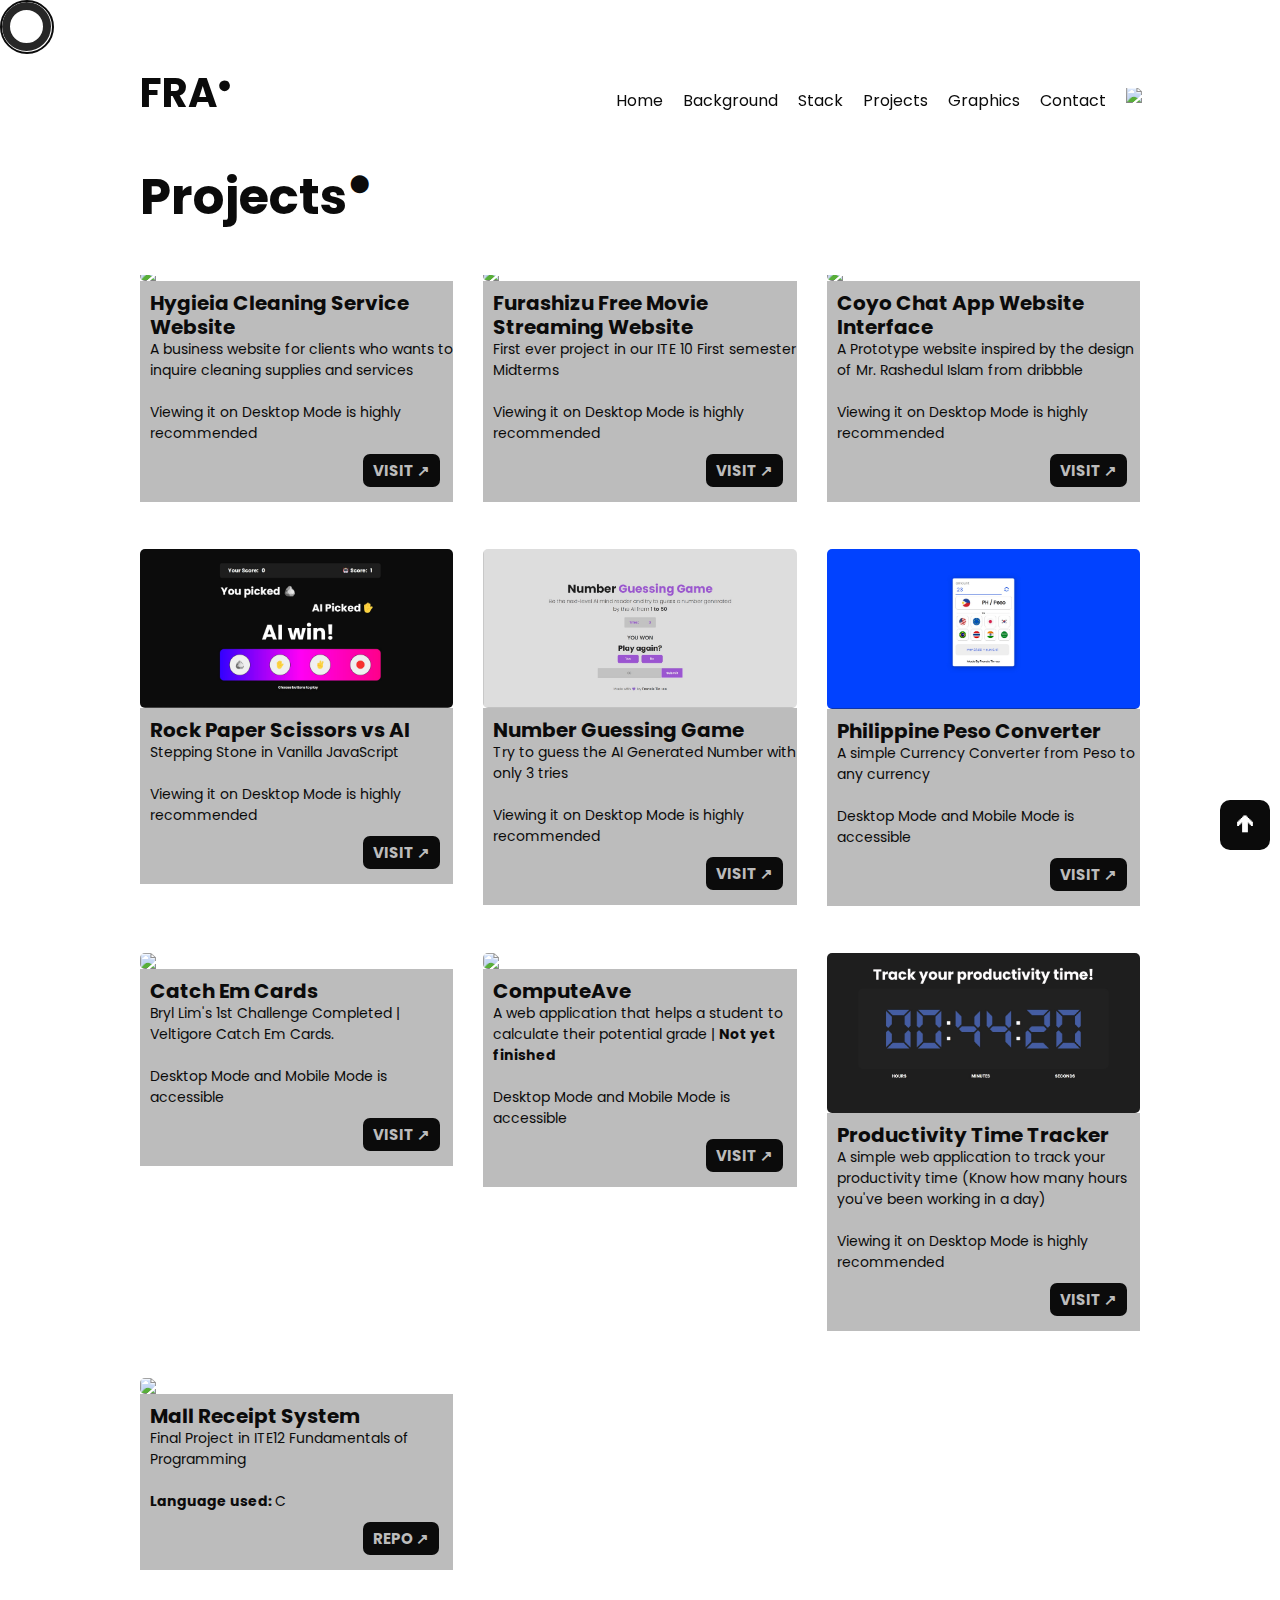
==== projects.html @ 0f940bbf "Update projects.html" ====
<!DOCTYPE html>
<html lang="en">
<head>
    <meta charset="UTF-8">
    <meta http-equiv="X-UA-Compatible" content="IE=edge">
    <meta name="viewport" content="width=device-width, initial-scale=1.0">
    <link rel="stylesheet" href="projects.css">
    <title>Francis Tin-ao | Projects</title>
</head>
<body>
    <div id="preloader"></div>
    <div class="cursor"></div>
    <section class="navbar" id="landing">
        <h1 class="hover-state"><a href="#landing">🡱</a></h1>
        <div class="container">
            <nav>
                <h1 class="logo">FRA<sup>●</sup></h1>
                
                <div class="menu">
                    <a class="is-active" href="index.html#landing">Home</a>
                    <a class="is-active" href="index.html#background">Background</a>
                    <a class="is-active" href="index.html#stack">Stack</a>
                    <a class="is-active" href="projects.html">Projects</a>
                    <a class="is-active" href="index.html#graphic">Graphics</a>
                    <a class="is-active" href="index.html#contact">Contact</a>
                    <img class="is-active" id="ld-mode" src="images/light.png">
                </div>

                <img class="is-active" id="mobileld-mode" src="images/light.png">
                <button class="hamburger">
                    <span></span>
                    <span></span>
                    <span></span>
                </button>
            </nav>
            <nav class="mobile-nav">
                    <a class="is-active" id="mobile-a" href="index.html#landing">Home</a>
                    <a class="is-active" id="mobile-a" href="index.html#background">Background</a>
                    <a class="is-active" id="mobile-a" href="index.html#stack">Stack</a>
                    <a class="is-active" id="mobile-a" href="projects.html">Projects</a>
                    <a class="is-active" id="mobile-a" href="index.html#graphic">Graphics</a>
                    <a class="is-active" id="mobile-a" href="index.html#contact">Contact</a>
            </nav>
        </section>
        <div class="projects">
            <div class="container">
                <h1>Projects<sup>●</sup></h1>
                <div class="project-grid">
                    <div class="project" data-aos="zoom-in-left">
                        <img src="images/hygieia.jpg">
                        <div class="proj-deets">
                            <h2>Hygieia Cleaning Service Website</h2>
                            <p>A business website for clients who wants to inquire cleaning supplies and services<br><br>Viewing it on Desktop Mode is highly recommended</p>
                            <a href="https://hygieia.netlify.app" target="_blank"><button class="btn">VISIT ↗</button></a>
                        </div>
                    </div>
                    <div class="project" data-aos="zoom-in-right">
                        <img src="images/furashizu.jpg">
                        <div class="proj-deets">
                            <h2>Furashizu Free Movie Streaming Website</h2>
                            <p>First ever project in our ITE 10 First semester Midterms<br><br>Viewing it on Desktop Mode is highly recommended</p>
                            <a href="https://furashizu-movie.netlify.app" target="_blank"><button class="btn">VISIT ↗</button></a>
                        </div>
                    </div>
                    <div class="project" data-aos="zoom-in-right">
                        <img src="images/coyo.jpg">
                        <div class="proj-deets">
                            <h2>Coyo Chat App Website Interface</h2>
                            <p>A Prototype website inspired by the design of Mr. Rashedul Islam from dribbble<br><br>Viewing it on Desktop Mode is highly recommended</p>
                            <a href="https://coyo.vercel.app" target="_blank"><button class="btn">VISIT ↗</button></a>
                         </div>
                    </div>
                    <div class="project" data-aos="zoom-in-left">
                        <img src="images/rps.jpg">
                        <div class="proj-deets">
                            <h2>Rock Paper Scissors vs AI</h2>
                            <p>Stepping Stone in Vanilla JavaScript <br><br>Viewing it on Desktop Mode is highly recommended</p>
                            <a href="https://rock-paper-scissors-vs-ai.netlify.app" target="_blank"><button class="btn">VISIT ↗</button></a>
                        </div>
                    </div>
                    <div class="project" data-aos="zoom-in-left">
                        <img src="images/number.jpg">
                        <div class="proj-deets">
                            <h2>Number Guessing Game</h2>
                            <p>Try to guess the AI Generated Number with only 3 tries<br><br>Viewing it on Desktop Mode is highly recommended</p>
                            <a href="https://number-guessing-game-three.vercel.app" target="_blank"><button class="btn">VISIT ↗</button></a>
                        </div>
                    </div>
                    <div class="project" data-aos="zoom-in-right">
                        <img src="images/ph.jpg">
                        <div class="proj-deets">
                            <h2>Philippine Peso Converter</h2>
                            <p>A simple Currency Converter from Peso to any currency<br><br>Desktop Mode and Mobile Mode is accessible</p>
                            <a href="https://phil-peso-converter.netlify.app" target="_blank"><button class="btn">VISIT ↗</button></a>
                        </div>
                    </div>
                    <div class="project" data-aos="zoom-in-left">
                        <img src="images/veltigore.png">
                        <div class="proj-deets">
                            <h2>Catch Em Cards</h2>
                            <p>Bryl Lim's 1st Challenge Completed | Veltigore Catch Em Cards. <br><br>Desktop Mode and Mobile Mode is accessible</p>
                            <a href="https://veltigore-catch-em-cards-challenge.netlify.app/" target="_blank"><button class="btn">VISIT ↗</button></a>
                        </div>
                    </div>
                    <div class="project" data-aos="zoom-in-right">
                        <img src="images/compute_ave.png">
                        <div class="proj-deets">
                            <h2>ComputeAve</h2>
                            <p>A web application that helps a student to calculate their potential grade | <b>Not yet finished</b>
                                <br> <br> Desktop Mode and Mobile Mode is accessible</p>
                            <a href="https://francistinao.github.io/compute-ave/" target="_blank"><button class="btn">VISIT ↗</button></a>
                        </div>
                    </div>
                    <div class="project" data-aos="zoom-in-left">
                        <img src="images/time-tracker.jpg">
                        <div class="proj-deets">
                            <h2>Productivity Time Tracker</h2>
                            <p>A simple web application to track your productivity time (Know how many hours you've been working in a day)
                            <br><br>Viewing it on Desktop Mode is highly recommended</p>
                            <a href="https://productivity-time-tracker.vercel.app" target="_blank"><button class="btn">VISIT ↗</button></a>
                        </div>
                    </div>
                    <div class="project" data-aos="zoom-in-left">
                        <img src="images/receipt.png">
                        <div class="proj-deets">
                            <h2>Mall Receipt System</h2>
                            <p>Final Project in ITE12 Fundamentals of Programming
                            <br><br><strong>Language used: </strong> C</p>
                            <a href="https://github.com/francistinao/c-codes/blob/master/receipt.c" target="_blank"><button class="btn">REPO ↗</button></a>
                        </div>
                    </div>
            </div>
        </div>
        <div class="footer">
            <div class="container">
                <h5>FRA<sup>●</sup> 2022</h5>
            </div>
        </div>
</body>
<script src="script.js"></script>
<script>
    var loader = document.getElementById("preloader");

    window.addEventListener("load", function() {
        loader.style.display  = "none";
    })
</script>
</html>
---- projects.css ----
/* Imports */

/* Poppins Regular  font-weight:400*/
@import url('https://fonts.googleapis.com/css2?family=Poppins&display=swap');

/* Poppins Medium font-weight: 500 */
@import url('https://fonts.googleapis.com/css2?family=Poppins:wght@500&display=swap');

/* Poppins Bold font-weight: 700 */
@import url('https://fonts.googleapis.com/css2?family=Poppins:wght@700&display=swap'); 

/* Heebo font-weight: 700 */
@import url('https://fonts.googleapis.com/css2?family=Heebo:wght@700&display=swap');

/* Roots */

:root {
    /* Light Mode */
    --clr-primary:#0B0B0B;
    --clr-dark:rgb(214, 214, 214);;
    --clr-semi-dark: #bcbcbc;
    --clr-light: #101010;
    --clr-very-dark: rgb(255, 255, 255);

    /* Font Size */
    --head:50px;
    --subhead: 25px;
    --paragraph: 20px;

    /* Font weights */
    --bold: 700;
    --regular: 400;
    --medium: 500;    
}


* {
    font-family: 'Poppins',sans-serif;
    margin: 0;
    padding: 0;
    scroll-behavior: smooth;
    overflow-x: hidden;
}

.dark-theme {
    --clr-primary:rgb(232, 232, 232);
    --clr-dark:#0B0B0B; 
    --clr-semi-dark: #101010;
    --clr-light: #888888;
    --clr-very-dark: rgb(8, 8, 8);
}

body {
    color:#ffffff;
    cursor: pointer;
}

body::-webkit-scrollbar {
    width: 4px;
    height: 4px;
    border: 1px solid transparent;        
    cursor: grab;  
}

body::-webkit-scrollbar-track {
    border-radius:30px;
    background-color: var(--clr-dark);
}

body::-webkit-scrollbar-thumb {
    background-color: var(--clr-light);  
    border-radius: 30px;   
}

 #preloader {
    background:#000 url(images/loader.gif) no-repeat center center;
    background-size: 100%; 
    height:100vh;
    width:100%;
    position: fixed;
    z-index:100;
}

.container {
    max-width: 250px;
    margin:0 auto;
}

.navbar {
    position: relative;
    z-index: 100;
}

.hover-state {
    position:fixed;
    right:10px;
    bottom:50px;
    font-size:20px;
    background-color:var(--clr-primary);
    border-radius:10px;
    padding:10px 15px;
    display: none;
}

.hover-state a {
    text-decoration: none;
    color:var(--clr-very-dark);
}

nav {
    width:100%;
    display: flex;
    align-items:center;
    justify-content: space-between;
    padding: 50px 0;
    position: fixed;
    z-index: 99;
} 

nav h1 {
    font-family: 'Poppins', sans-serif;
    font-size:20px;
    line-height: 29px;
    font-weight: 700;
    color:var(--clr-primary);
}

nav sup {
    color:var(--clr-primary);
    font-size: 25px;
}

#mobileld-mode {
    margin: 0;
    cursor: pointer;
}

.hamburger {
    display: block;
    position: relative;
    margin-top:5px;
    margin-right: 15px;
    right:21%;
    z-index: 99;
    user-select: none;
    background: transparent;
    appearance: none;
    border: none;
    outline: none;
    background: none;
    cursor: pointer;
    padding:5px;
}

.hamburger span {
    display: block;
    height:4px;
    width:33px;
    margin-bottom:5px;
    position: relative;

    background-color: var(--clr-primary);
    border-radius:6px;
    z-index: 99;

    transform-origin: 0 0;

    transition: 0.4s;
}

.hamburger:hover span:nth-child(2) {
    transform: translateX(10px);
    background-color:var(--clr-primary);
}

.hamburger.is-active span:nth-child(1) {
    transform: translate(0px, -2px) rotate(45deg);
}

.hamburger.is-active span:nth-child(2) {
    opacity: 0;
    transform: translateX(50px);
}

.hamburger.is-active span:nth-child(3){
    transform: translate(-3px, 3px) rotate(-45deg);
}

.hamburger.is-active:hover span {
    background-color:var(--clr-primary);
    z-index:99;
}

.menu {
    display: none;
}

.mobile-nav {
    display: block;
    position: fixed;
    top: 0;
    right: 0;
    left:100%;
    height:100vh;
    z-index: 50;
    background-color: var(--clr-very-dark);
    padding-top:120px;
    transition:0.4s;
}

.mobile-nav.is-active {
    left:0;
}

.mobile-nav a{
    margin-top:20px;
    display: block;
    text-align:center;
    color:var(--clr-primary);
    font-size:30px;
    font-weight:700;
    text-decoration: none;
}

.welcome-section {
    margin-top:50%;
    padding:10px 0;
} 

.projects {
    width: 100vw;
    height: 500vh;
    background-color:var(--clr-very-dark);
}

.projects h1 {
    margin-top: 120px;
    color: var(--clr-primary);
}

.project-grid {
    display: flex;
    flex-direction: column;
}

.project {
    margin-top: 30px;
}

.project {
    display: flex;
    flex-direction: column;
    margin:27px 0;
}

.project img {
    width:100%;
    border-radius:5px;
}

.proj-deets {
    background-color: var(--clr-semi-dark);
    /* padding:0 10px; */
}

.proj-deets > * {
    padding: 0 10px;
}

.project h2 {
    padding-top:10px;
    font-size:20px;
    line-height:24px;
    overflow:hidden;
    color:var(--clr-primary);
}

.project p {
    color: var(--clr-primary);
    font-size:14px;
    width:100%;
    margin-bottom:10px;
}

.btn {
    margin-bottom:15px;
    font-size:15px;
    font-weight:700;
    border: none;
    background-color: var(--clr-primary);
    padding:5px 10px;
    color:var(--clr-semi-dark);
    border-radius:7px;
    cursor: pointer;
    position: relative;
    left:63%;
}

.btn:hover {
    opacity:0.7;
    transition:0.2s
}

.footer {
    width:100%;
    margin-top:50%;
}

.footer h5 {
    color:var(--clr-primary);
    padding:10px 0px;
    border-top:2px solid var(--clr-primary);
}

@media all and (min-width: 768px) {
    .container {
        max-width:720px;
    }

    #mobileld-mode {
        position:relative;
        left: 27%;
    }

    .hamburger {
        right:10%;
    }

    .projects {
        height: 380vh;
    }

    .projects h1 {
        font-size: 50px;
        margin-bottom: 40px;
    }

    .project-grid {
        display: grid;
        grid-template-columns: repeat(2, 1fr);
        gap: 20px;
    }

    .project {
        margin-top: -10px;
    }

    
    .footer {
        height: 10vh;
        width:100%;
        margin-top:10%;
    }
}

@media all and (min-width: 1180px) {
    #preloader {
        background-size:90%;
    }
    
    #mobileld-mode {
        display: none;
    }

    .cursor {
        width:50px;
        height: 50px;
        border: 2px solid var(--clr-primary);
        border-radius:100%;
        position: absolute;
        transition-duration: 400ms;
        transition-timing-function: ease-out;
        animation:cursorMagic1 .5s infnite alternate;
        z-index: 1;
    }

    .cursor::after {
        content:"";
        width: 33px;
        height: 33px;
        position: absolute;
        border: 8px solid var(--clr-light);
        border-radius:50%;
        opacity: 0.9;
        animation: cursorMagic .5s infinite alternate;
    }

    @keyframes cursorMagic1 {
        from {
            transform: scale(1);
        }
        to {
            transform: scale(.7);
        }
    }

    @keyframes cursorMagic {
        from {
            transform: scale(1);
        }
        to {
            transform: scale(.4);
        }
    }

    .expand {
        animation: cursorMagic3 .5s forwards;
        border: 3px solid var(--clr-primary);
    }

    @keyframes cursorMagic3 {
        0% {
            transform: scale(1);
        }
        50% {
            transform: scale(3);
        }100% {
            tranform: scale(1);
            opacity: 0;
        }
    }
    
    .container {
        max-width: 1000px;
    }

    .hover-state {
        display: block;
    }

    .logo {
        height: 100px;
        font-size: 40px;
        position: relative;
        top: 20px;
    }

    nav {
        width: 100%;
        display: flex;
        gap: 30%;
    }

    .hamburger {
        display: none;
    }

    .menu {
        width:100%;
        display: flex;
        flex: 1 1 0%;
        gap:20px;
    }

    .menu img {
        position: relative;
        bottom: .5px;
    }

    #dark{
        width: 40px;
        position: relative;
        bottom: 4px;
    }

    .menu a {
        color:var(--clr-primary);
        text-decoration: none;
    }
    
    .menu a:hover {
        color:var(--clr-light);
        transition:0.2s;
    }

    .mobile-nav {
        display: none;
    }

    .mobile-nav a {
        color:var(--clr-primary);
    }

    .projects {
        height: 290vh;
        overflow-y: hidden;
    }

    .projects h1 {
        margin-top: 150px;
    }

    .project-grid {
        grid-template-columns: repeat(3,1fr);
        gap: 30px;   
    }

    .btn {
        position: relative;
        left: 68%;
    }

    .footer {
        height: 50vh;
        width:100%;
    }
    
    .footer h5 {
        color:var(--clr-primary);
        padding:10px 0px;
        border-top:2px solid var(--clr-primary);
    }
}
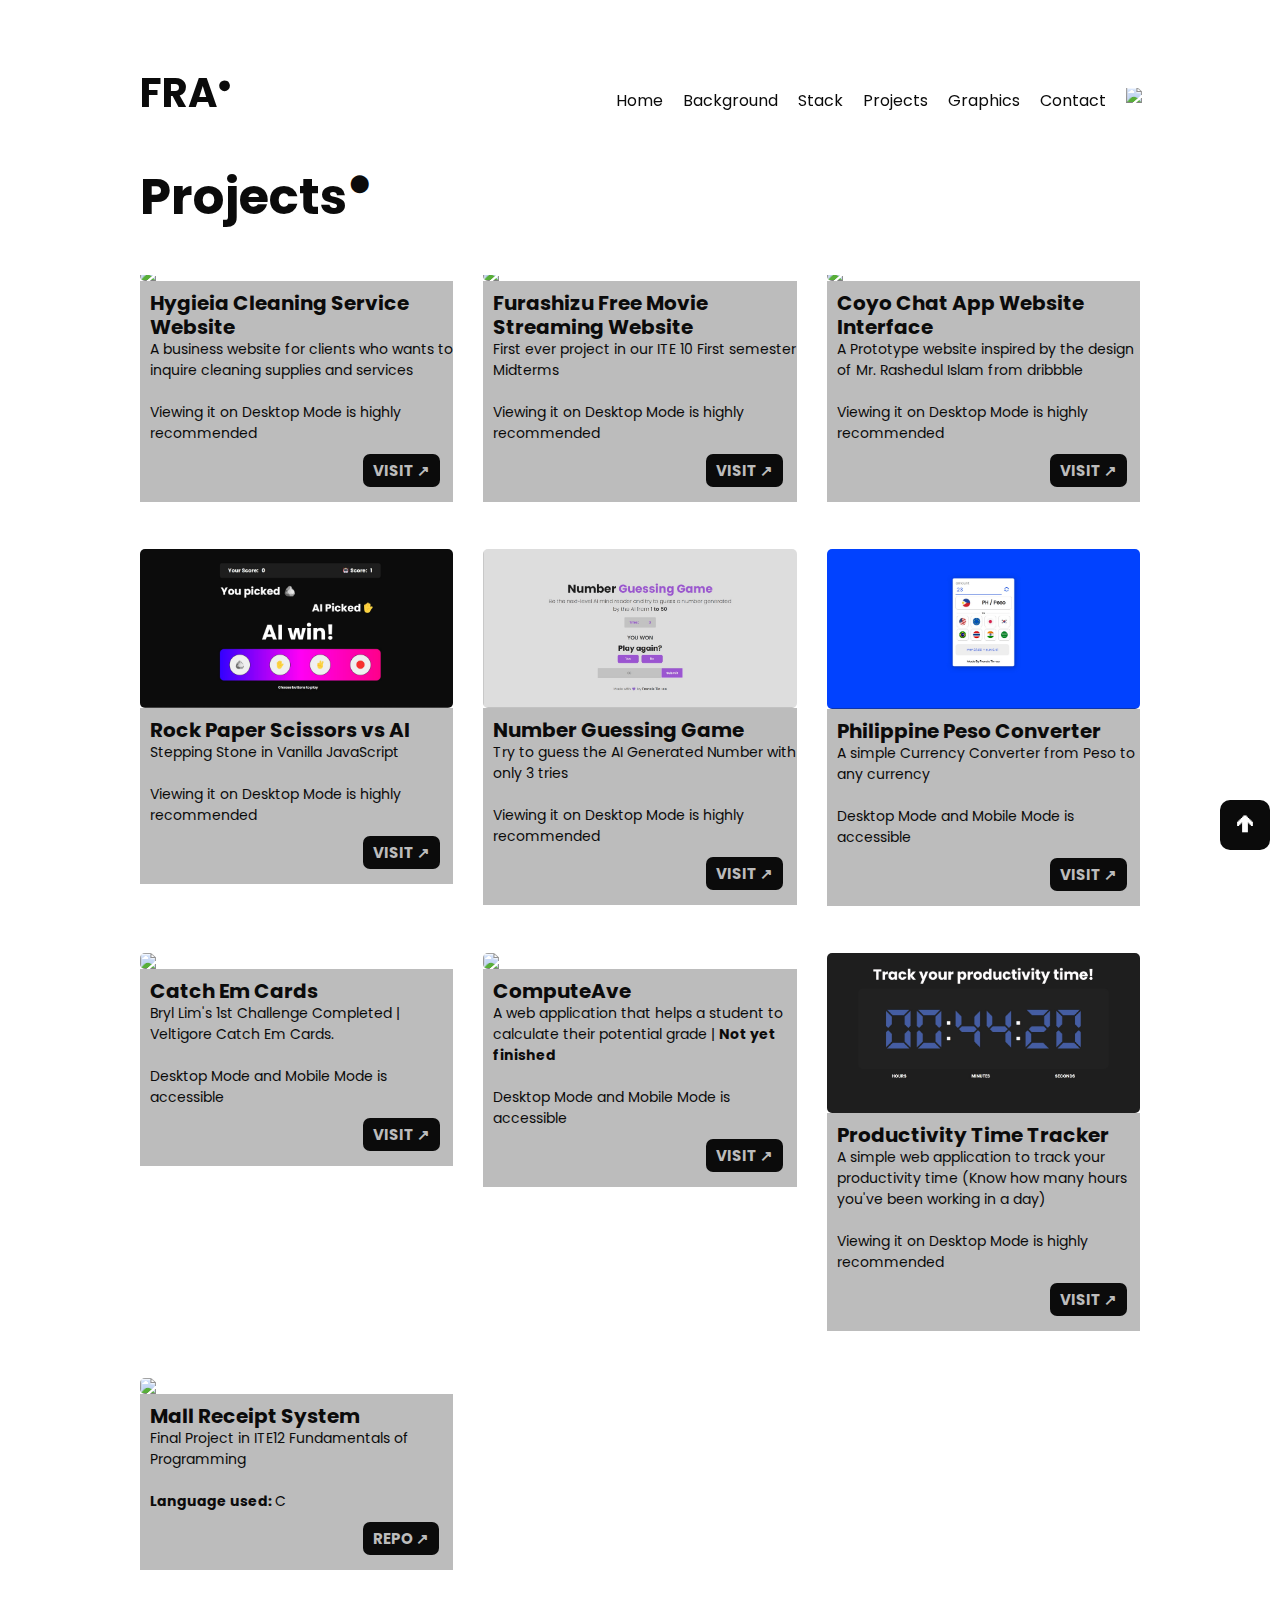
==== commit b1f491d4: "Update projects.html" ====
--- a/projects.html
+++ b/projects.html
@@ -4,12 +4,12 @@
     <meta charset="UTF-8">
     <meta http-equiv="X-UA-Compatible" content="IE=edge">
     <meta name="viewport" content="width=device-width, initial-scale=1.0">
+    <link rel="icon" href="images/fra.png" sizes="16x16">
     <link rel="stylesheet" href="projects.css">
     <title>Francis Tin-ao | Projects</title>
 </head>
 <body>
     <div id="preloader"></div>
-    <div class="cursor"></div>
     <section class="navbar" id="landing">
         <h1 class="hover-state"><a href="#landing">🡱</a></h1>
         <div class="container">
@@ -75,7 +75,7 @@
                         <div class="proj-deets">
                             <h2>Rock Paper Scissors vs AI</h2>
                             <p>Stepping Stone in Vanilla JavaScript <br><br>Viewing it on Desktop Mode is highly recommended</p>
-                            <a href="https://rock-paper-scissors-vs-ai.netlify.app" target="_blank"><button class="btn">VISIT ↗</button></a>
+                            <a href="https://rock-paper-scissors-vs-ai-game.vercel.app" target="_blank"><button class="btn">VISIT ↗</button></a>
                         </div>
                     </div>
                     <div class="project" data-aos="zoom-in-left">
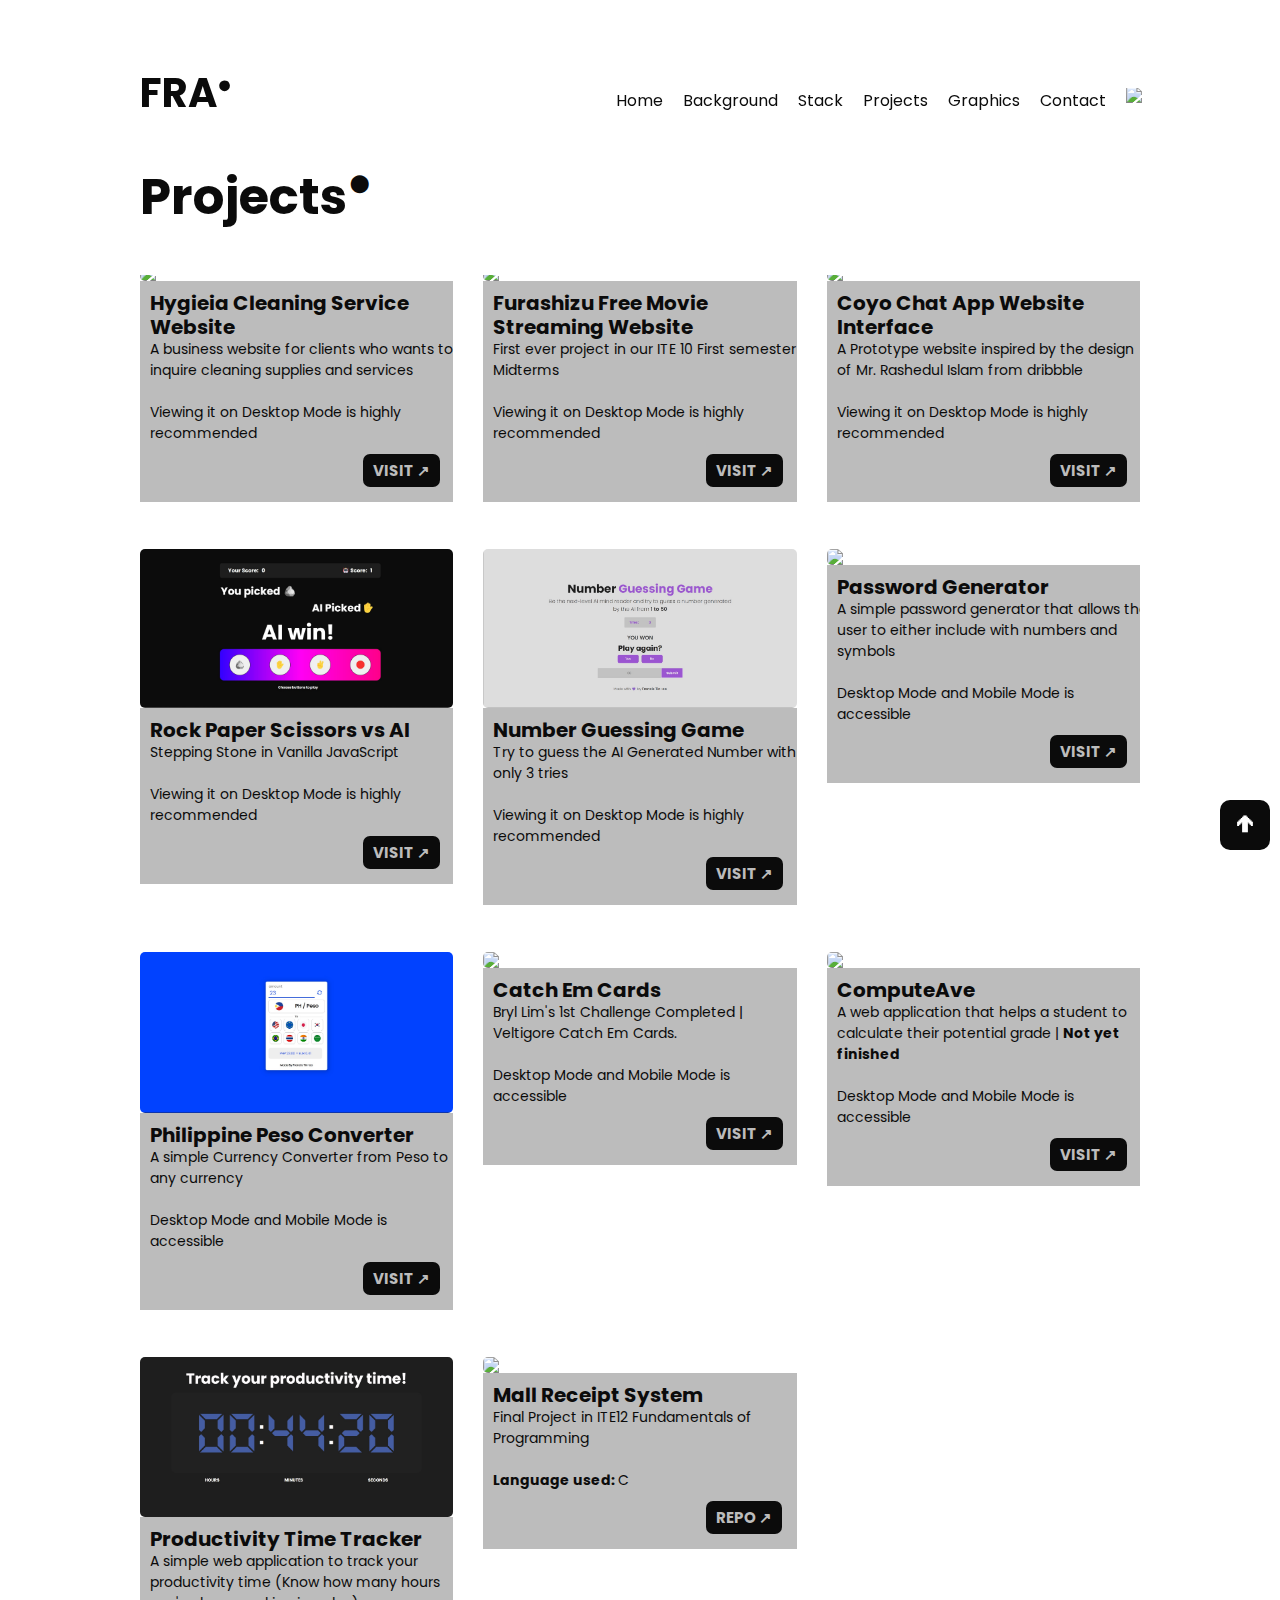
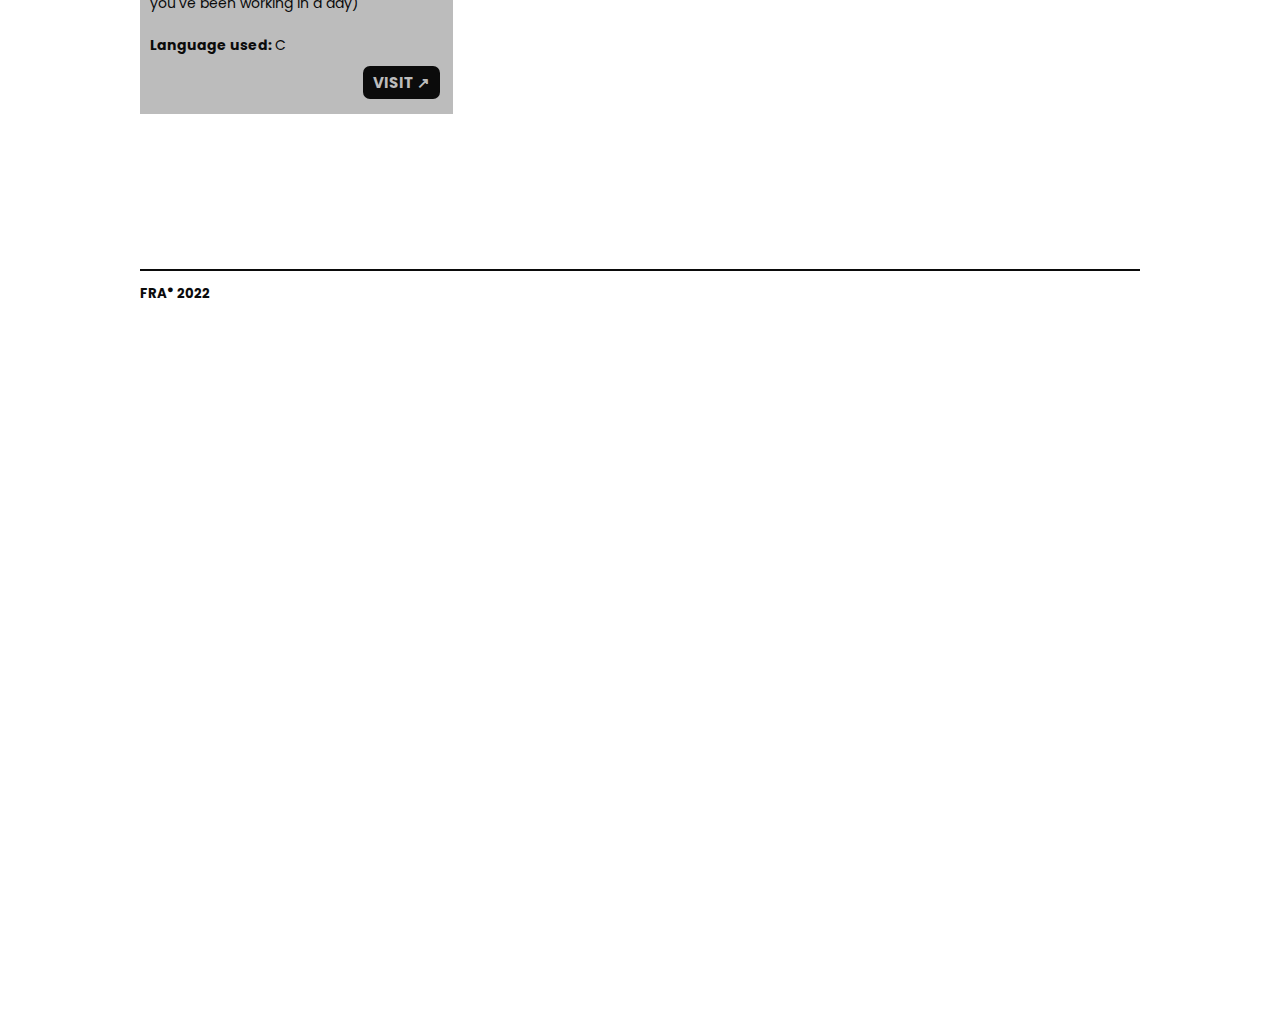
==== commit 4ba59295: "Update projects.html" ====
--- a/projects.html
+++ b/projects.html
@@ -4,7 +4,6 @@
     <meta charset="UTF-8">
     <meta http-equiv="X-UA-Compatible" content="IE=edge">
     <meta name="viewport" content="width=device-width, initial-scale=1.0">
-    <link rel="icon" href="images/fra.png" sizes="16x16">
     <link rel="stylesheet" href="projects.css">
     <title>Francis Tin-ao | Projects</title>
 </head>
@@ -75,7 +74,7 @@
                         <div class="proj-deets">
                             <h2>Rock Paper Scissors vs AI</h2>
                             <p>Stepping Stone in Vanilla JavaScript <br><br>Viewing it on Desktop Mode is highly recommended</p>
-                            <a href="https://rock-paper-scissors-vs-ai-game.vercel.app" target="_blank"><button class="btn">VISIT ↗</button></a>
+                            <a href="https://rock-paper-scissors-vs-ai.netlify.app" target="_blank"><button class="btn">VISIT ↗</button></a>
                         </div>
                     </div>
                     <div class="project" data-aos="zoom-in-left">
@@ -84,6 +83,14 @@
                             <h2>Number Guessing Game</h2>
                             <p>Try to guess the AI Generated Number with only 3 tries<br><br>Viewing it on Desktop Mode is highly recommended</p>
                             <a href="https://number-guessing-game-three.vercel.app" target="_blank"><button class="btn">VISIT ↗</button></a>
+                        </div>
+                    </div>
+                    <div class="project" data-aos="zoom-in-left">
+                        <img src="images/pass.jpg">
+                        <div class="proj-deets">
+                            <h2>Password Generator</h2>
+                            <p>A simple password generator that allows the user to either include with numbers and symbols<br><br>Desktop Mode and Mobile Mode is accessible</p>
+                            <a href="https://simple-password-generator-mu.vercel.app/main.html" target="_blank"><button class="btn">VISIT ↗</button></a>
                         </div>
                     </div>
                     <div class="project" data-aos="zoom-in-right">
@@ -116,7 +123,7 @@
                         <div class="proj-deets">
                             <h2>Productivity Time Tracker</h2>
                             <p>A simple web application to track your productivity time (Know how many hours you've been working in a day)
-                            <br><br>Viewing it on Desktop Mode is highly recommended</p>
+                            <br><br><strong>Language used: </strong> C</p>
                             <a href="https://productivity-time-tracker.vercel.app" target="_blank"><button class="btn">VISIT ↗</button></a>
                         </div>
                     </div>
--- a/projects.css
+++ b/projects.css
@@ -133,6 +133,7 @@
 #mobileld-mode {
     margin: 0;
     cursor: pointer;
+    pointer-events: none;
 }
 
 .hamburger {
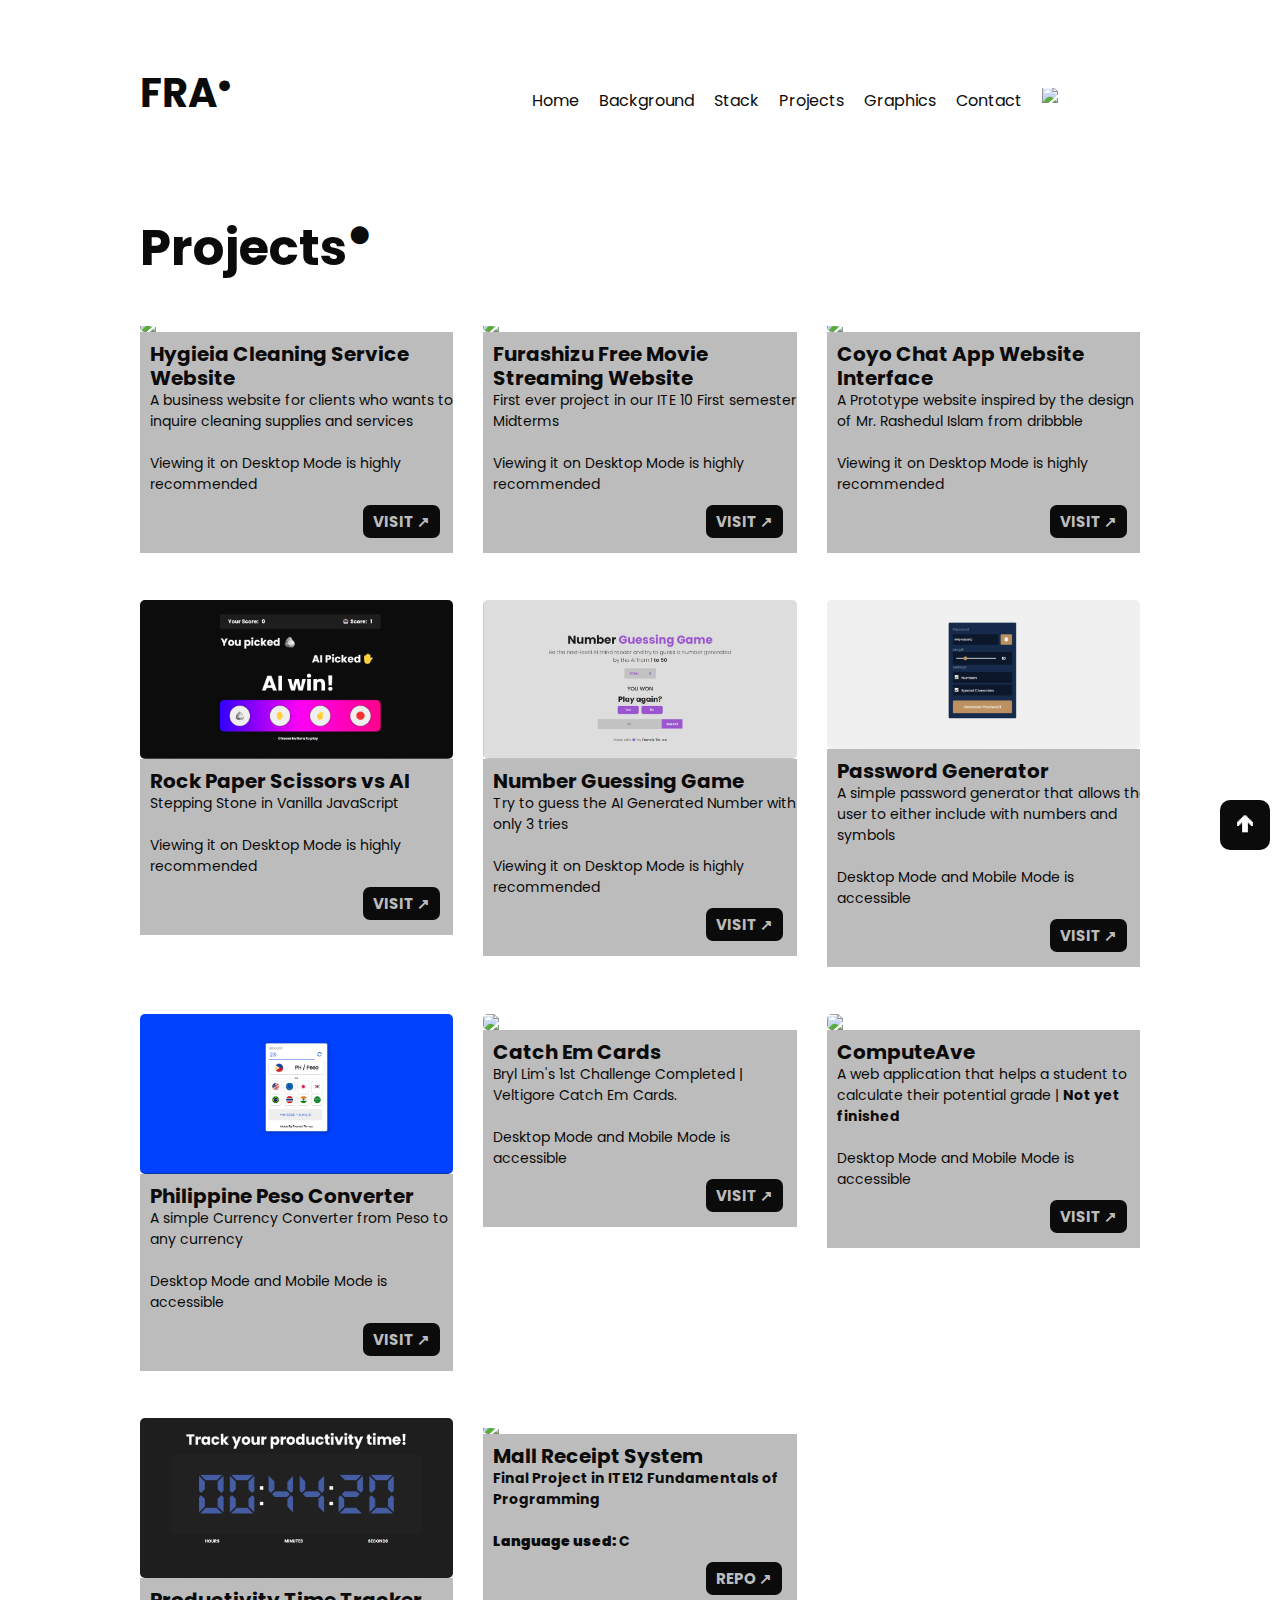
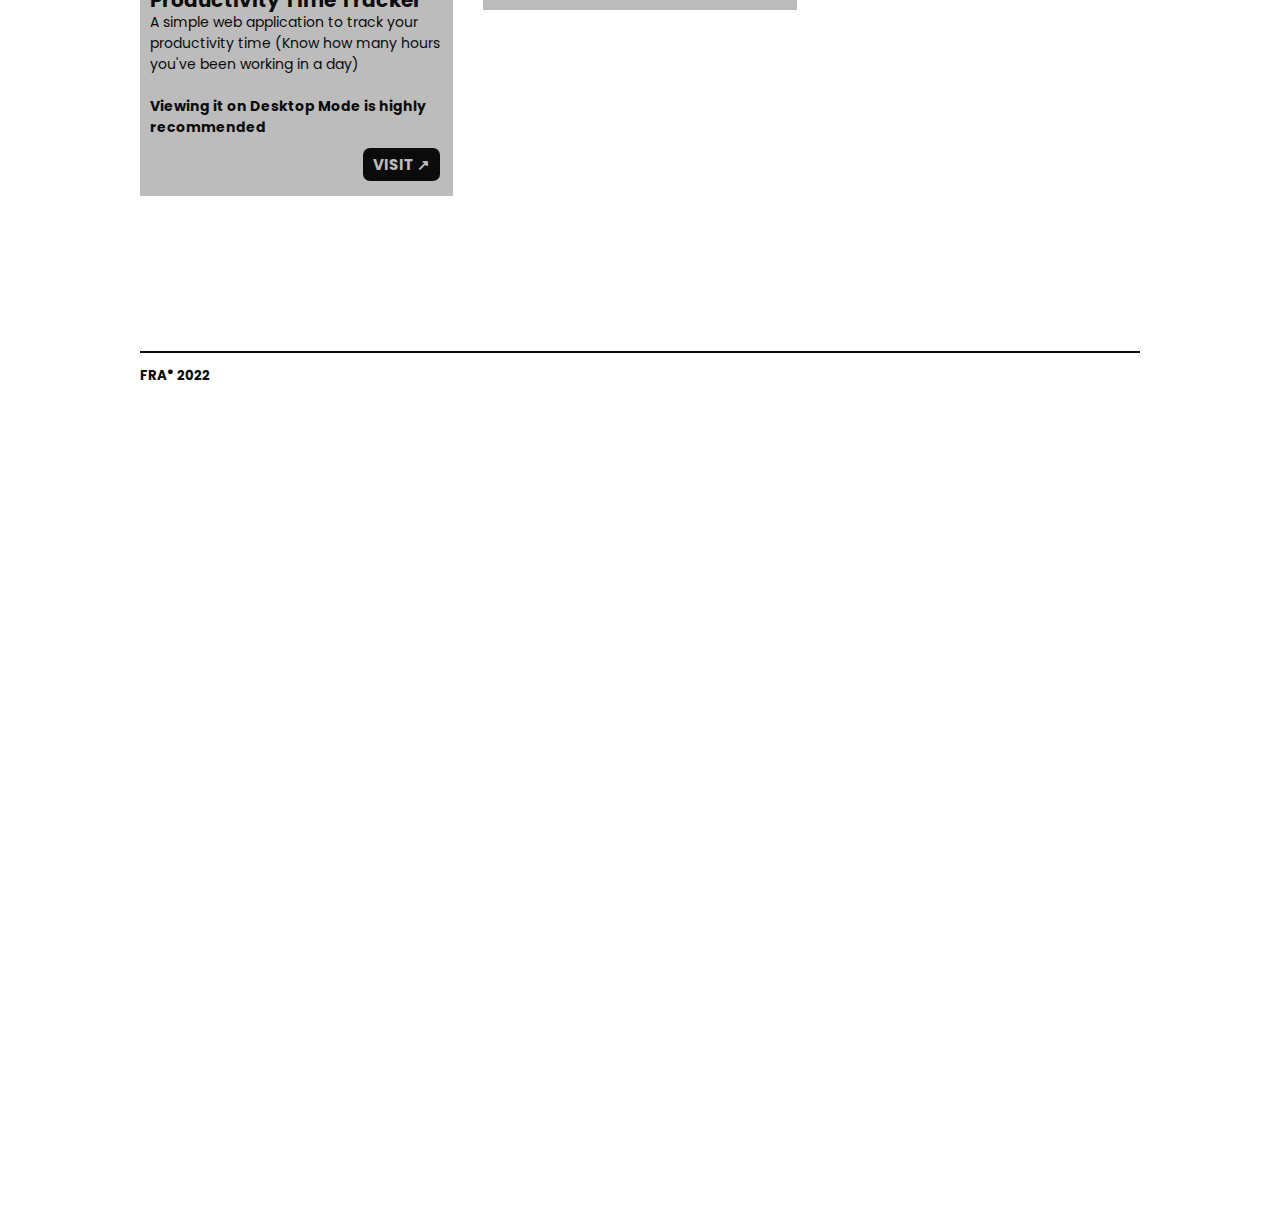
==== commit 8624e28c: "Update projects.html" ====
--- a/projects.html
+++ b/projects.html
@@ -123,7 +123,7 @@
                         <div class="proj-deets">
                             <h2>Productivity Time Tracker</h2>
                             <p>A simple web application to track your productivity time (Know how many hours you've been working in a day)
-                            <br><br><strong>Language used: </strong> C</p>
+                            <br><br><strong>Viewing it on Desktop Mode is highly recommended</p>
                             <a href="https://productivity-time-tracker.vercel.app" target="_blank"><button class="btn">VISIT ↗</button></a>
                         </div>
                     </div>
--- a/projects.css
+++ b/projects.css
@@ -87,6 +87,7 @@
 }
 
 .navbar {
+    background-color: var(--clr-very-dark);
     position: relative;
     z-index: 100;
 }
@@ -113,7 +114,6 @@
     align-items:center;
     justify-content: space-between;
     padding: 50px 0;
-    position: fixed;
     z-index: 99;
 } 
 
@@ -133,7 +133,6 @@
 #mobileld-mode {
     margin: 0;
     cursor: pointer;
-    pointer-events: none;
 }
 
 .hamburger {
@@ -363,64 +362,6 @@
         display: none;
     }
 
-    .cursor {
-        width:50px;
-        height: 50px;
-        border: 2px solid var(--clr-primary);
-        border-radius:100%;
-        position: absolute;
-        transition-duration: 400ms;
-        transition-timing-function: ease-out;
-        animation:cursorMagic1 .5s infnite alternate;
-        z-index: 1;
-    }
-
-    .cursor::after {
-        content:"";
-        width: 33px;
-        height: 33px;
-        position: absolute;
-        border: 8px solid var(--clr-light);
-        border-radius:50%;
-        opacity: 0.9;
-        animation: cursorMagic .5s infinite alternate;
-    }
-
-    @keyframes cursorMagic1 {
-        from {
-            transform: scale(1);
-        }
-        to {
-            transform: scale(.7);
-        }
-    }
-
-    @keyframes cursorMagic {
-        from {
-            transform: scale(1);
-        }
-        to {
-            transform: scale(.4);
-        }
-    }
-
-    .expand {
-        animation: cursorMagic3 .5s forwards;
-        border: 3px solid var(--clr-primary);
-    }
-
-    @keyframes cursorMagic3 {
-        0% {
-            transform: scale(1);
-        }
-        50% {
-            transform: scale(3);
-        }100% {
-            tranform: scale(1);
-            opacity: 0;
-        }
-    }
-    
     .container {
         max-width: 1000px;
     }
@@ -488,7 +429,7 @@
     }
 
     .projects h1 {
-        margin-top: 150px;
+        margin-top: 1px;
     }
 
     .project-grid {
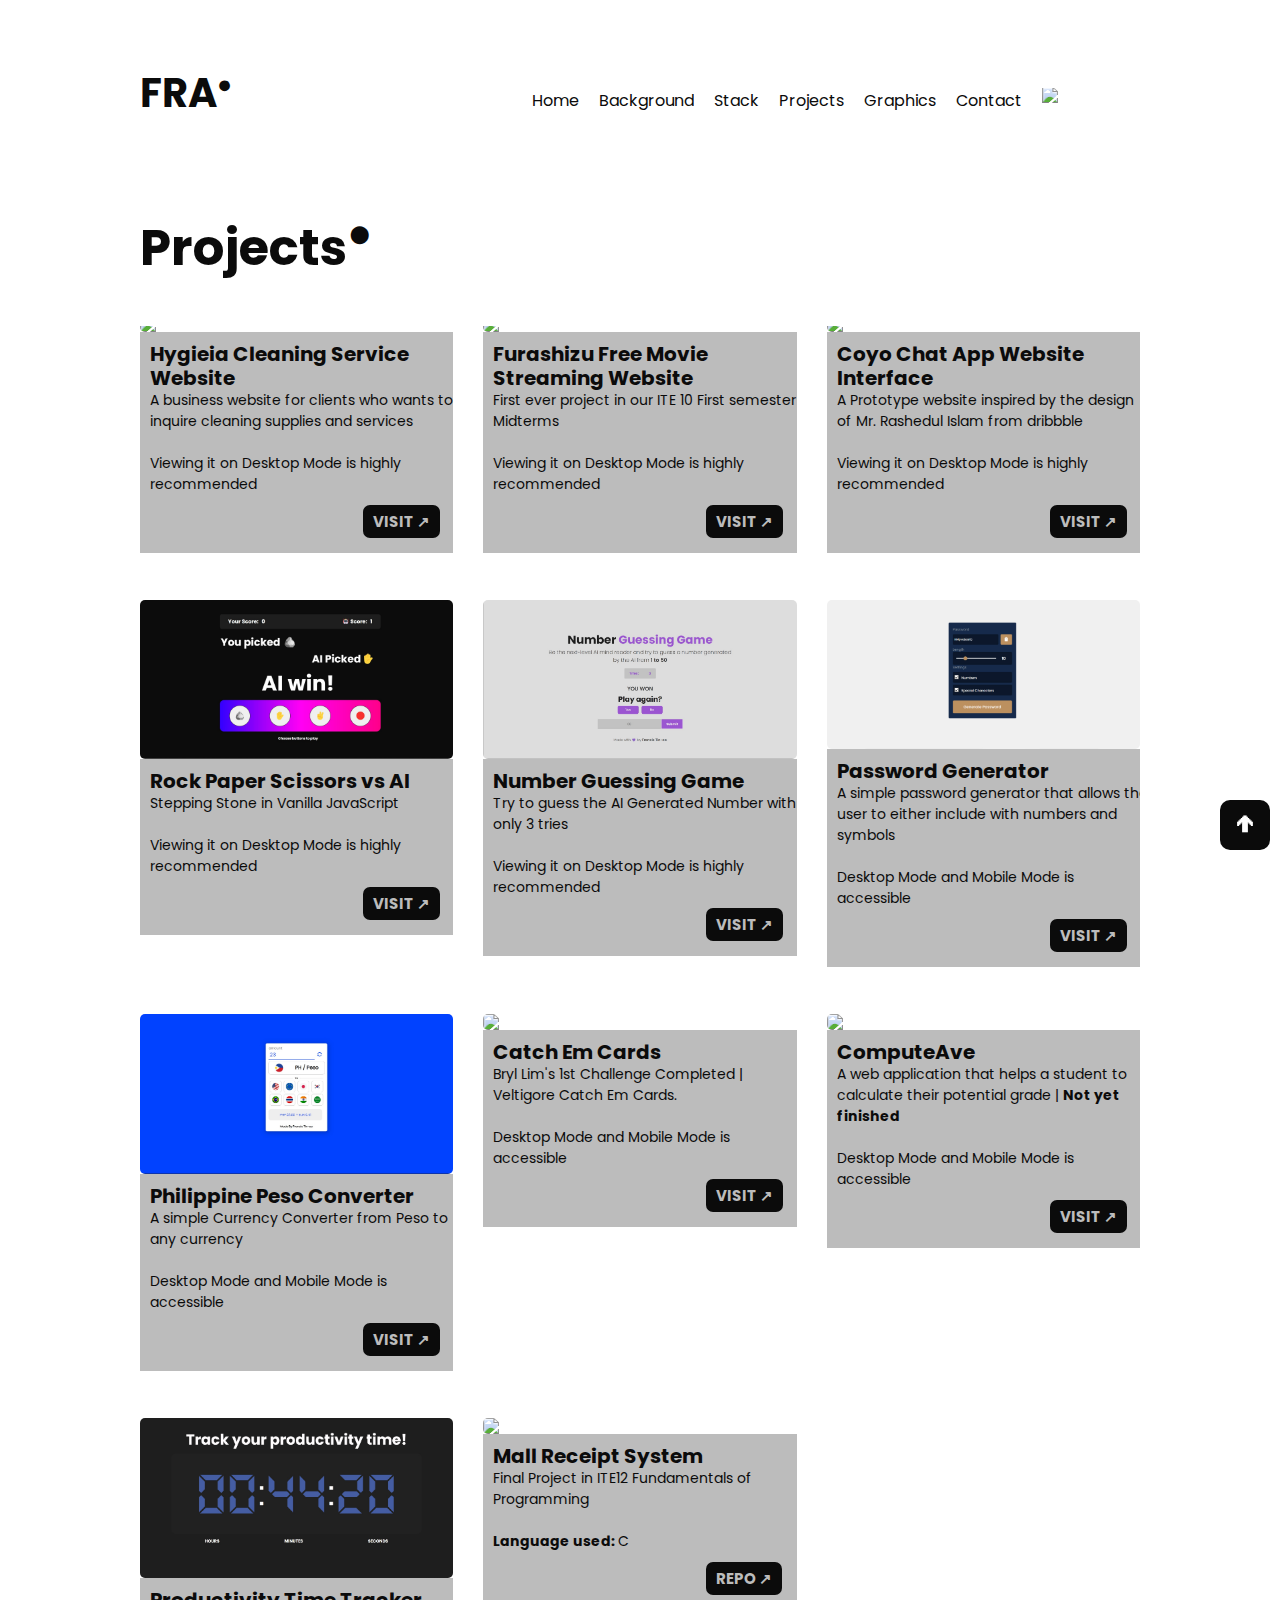
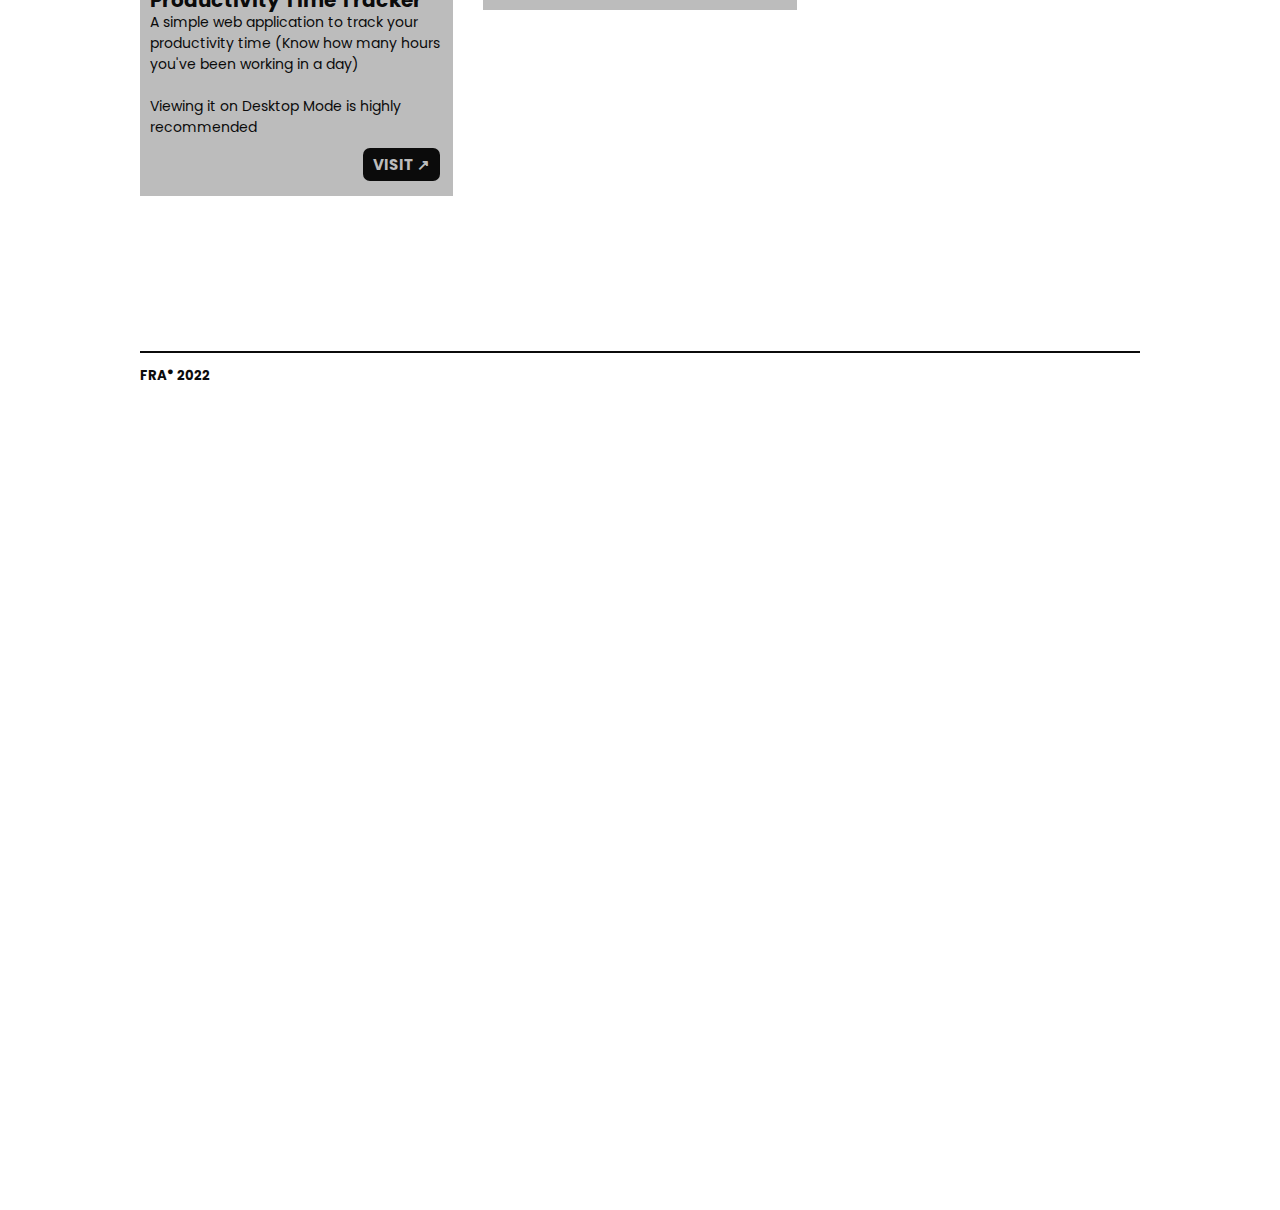
==== commit b6f590e9: "Update projects.html" ====
--- a/projects.html
+++ b/projects.html
@@ -74,7 +74,7 @@
                         <div class="proj-deets">
                             <h2>Rock Paper Scissors vs AI</h2>
                             <p>Stepping Stone in Vanilla JavaScript <br><br>Viewing it on Desktop Mode is highly recommended</p>
-                            <a href="https://rock-paper-scissors-vs-ai.netlify.app" target="_blank"><button class="btn">VISIT ↗</button></a>
+                            <a href="https://rock-paper-scissors-vs-ai-game.vercel.app" target="_blank"><button class="btn">VISIT ↗</button></a>
                         </div>
                     </div>
                     <div class="project" data-aos="zoom-in-left">
@@ -123,7 +123,7 @@
                         <div class="proj-deets">
                             <h2>Productivity Time Tracker</h2>
                             <p>A simple web application to track your productivity time (Know how many hours you've been working in a day)
-                            <br><br><strong>Viewing it on Desktop Mode is highly recommended</p>
+                            <br><br>Viewing it on Desktop Mode is highly recommended</p>
                             <a href="https://productivity-time-tracker.vercel.app" target="_blank"><button class="btn">VISIT ↗</button></a>
                         </div>
                     </div>
